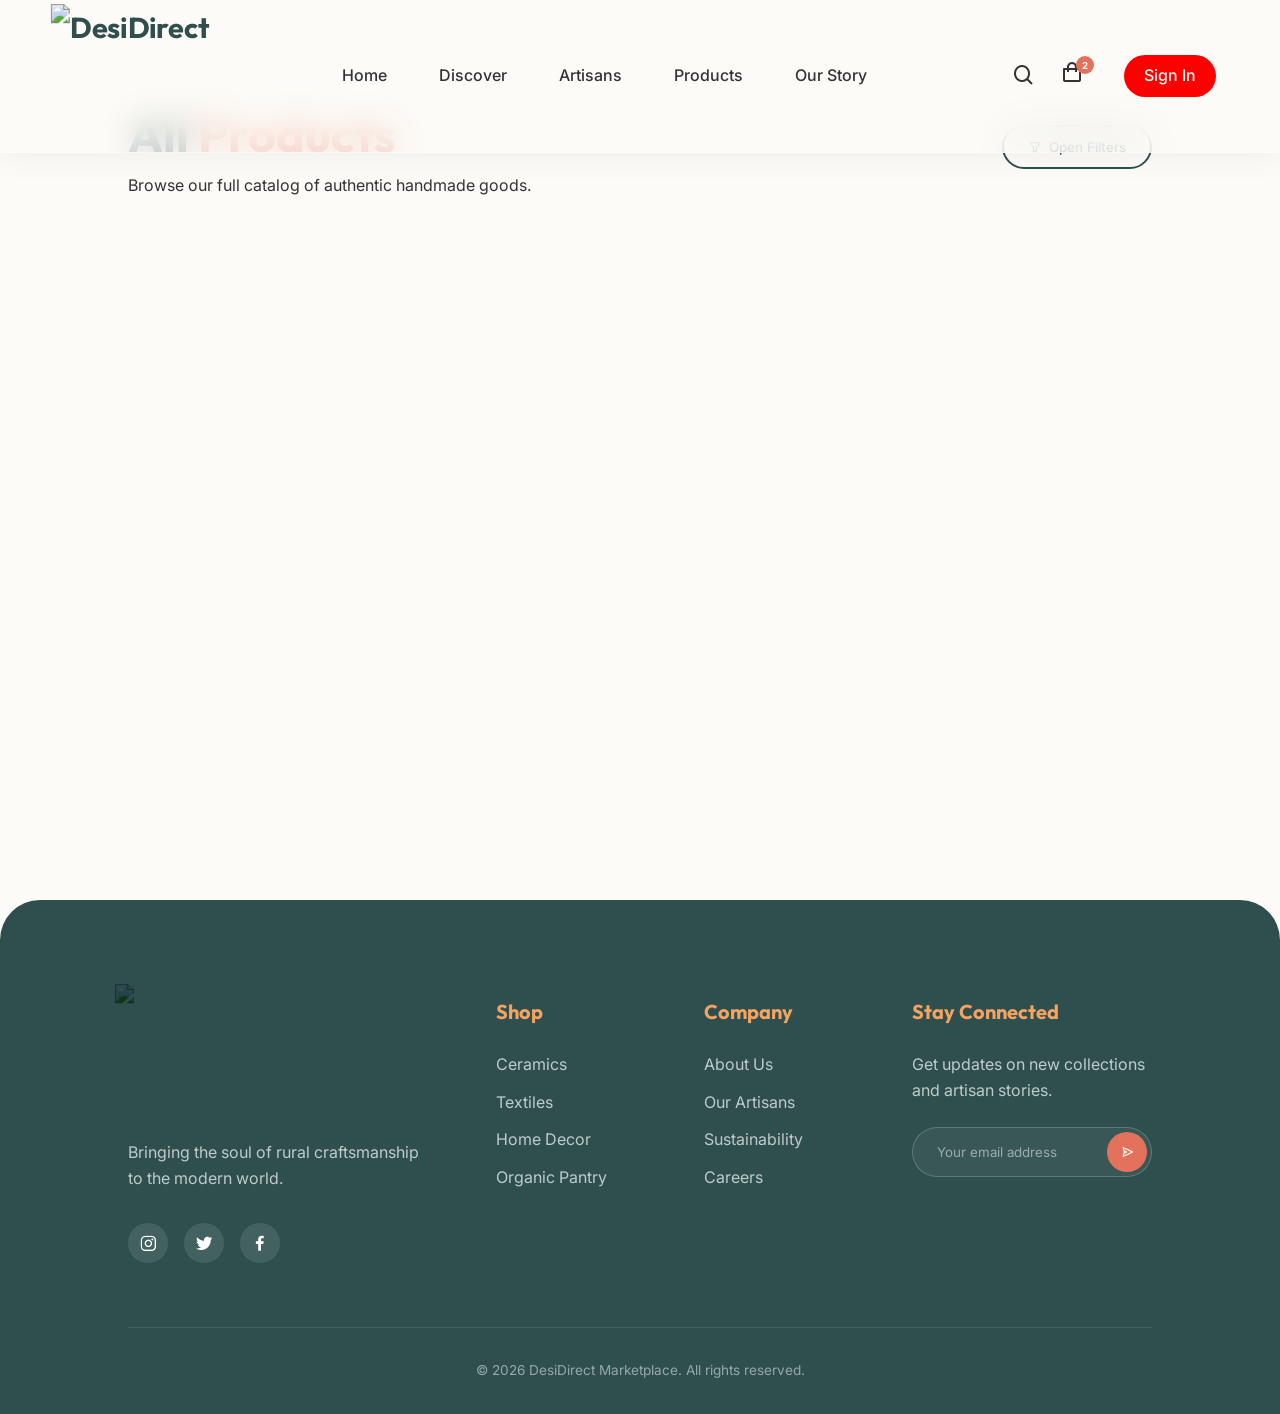
==== products.html @ f05b2cde "Do the changes about mobile preview Do the changes about mobile preview" ====
<!DOCTYPE html>
<html lang="en">
<head>
    <meta charset="UTF-8">
    <meta name="viewport" content="width=device-width, initial-scale=1.0">
    <title>DesiDirect - Products</title>
    <link href="https://fonts.googleapis.com/css2?family=Outfit:wght@300;400;500;600;700&family=Inter:wght@400;500&display=swap" rel="stylesheet">
    <link rel="stylesheet" href="css/style.css">
    <link rel="stylesheet" href="css/animations.css">
    <link href='https://unpkg.com/boxicons@2.1.4/css/boxicons.min.css' rel='stylesheet'>
</head>
<body>
    <!-- Global Navigation -->
    <nav class="glass-nav scrolled">
        <a href="index.html" class="logo" style="text-decoration:none;">
            <img src="assets/images/logo.png" alt="DesiDirect" style="height: 120px; width: auto; mix-blend-mode: multiply; object-fit: contain; transform: scale(1.2);">
        </a>
        <div class="nav-links">
            <a href="index.html">Home</a>
            <a href="marketplace.html">Discover</a>
            <a href="artisans.html">Artisans</a>
            <a href="products.html">Products</a>
            <a href="about.html">Our Story</a>
        </div>
        <div class="nav-actions">
            <i class='bx bx-search'></i>
            <a href="cart.html" style="color:inherit; text-decoration:none; position:relative; margin-right:1rem;">
                <i class='bx bx-shopping-bag'></i>
                <span style="position:absolute; top:-5px; right:-10px; background:var(--secondary-color); color:white; font-size:0.6rem; border-radius:50%; width:18px; height:18px; display:flex; align-items:center; justify-content:center; font-weight: bold;">2</span>
            </a>
            <a href="login.html" class="cta-button primary" style="text-decoration:none; padding: 0.5rem 1.25rem; background-color: red; border-color: red;">Sign In</a>
            <button class="hamburger" id="hamburger" aria-label="Toggle menu" aria-expanded="false">
                <span></span><span></span><span></span>
            </button>
        </div>
    </nav>

    <!-- Mobile Navigation Overlay & Drawer -->
    <div class="mobile-nav-overlay" id="mobileNavOverlay"></div>
    <nav class="mobile-nav-drawer" id="mobileNavDrawer" aria-hidden="true">
        <div class="mobile-drawer-brand">
            <img src="assets/images/logo.png" alt="DesiDirect">
        </div>
        <a href="index.html"><i class='bx bx-home'></i> Home</a>
        <a href="marketplace.html"><i class='bx bx-compass'></i> Discover</a>
        <a href="artisans.html"><i class='bx bx-palette'></i> Artisans</a>
        <a href="products.html"><i class='bx bx-store'></i> Products</a>
        <a href="about.html"><i class='bx bx-book-heart'></i> Our Story</a>
        <a href="cart.html"><i class='bx bx-shopping-bag'></i> Cart</a>
        <a href="login.html" class="mobile-nav-signin"><i class='bx bx-log-in'></i> Sign In</a>
    </nav>

    <div class="page-layout" style="padding: 6rem 10%;">
        <div class="section-header" style="display:flex; justify-content:space-between; align-items:center; margin-bottom:2rem;">
            <div>
                <h2 class="section-title" style="margin-bottom:0; text-align:left;">All <span class="highlight">Products</span></h2>
                <p id="productsSubtitle" style="text-align:left;">Browse our full catalog of authentic handmade goods.</p>
            </div>
            <button class="cta-button outline" onclick="window.location.href='marketplace.html'">
                <i class='bx bx-filter-alt'></i> Open Filters
            </button>
        </div>

        <!-- Dynamic product grid — populated by JS -->
        <div id="productGrid" class="marketplace-grid" style="grid-template-columns: repeat(auto-fill, minmax(250px, 1fr));"></div>
    </div>

    <!-- Global Footer -->
    <footer class="glass-footer">
        <div class="footer-grid">
            <div class="footer-brand">
                <div class="logo">
                    <img src="assets/images/logo.png" alt="DesiDirect" style="height: 120px; width: auto; mix-blend-mode: multiply; object-fit: contain; transform: scale(1.2);">
                </div>
                <p>Bringing the soul of rural craftsmanship to the modern world.</p>
                <div class="social-links">
                    <a href="#"><i class='bx bxl-instagram'></i></a>
                    <a href="#"><i class='bx bxl-twitter'></i></a>
                    <a href="#"><i class='bx bxl-facebook'></i></a>
                </div>
            </div>
            <div class="footer-links">
                <h4>Shop</h4>
                <a href="products.html">Ceramics</a>
                <a href="products.html">Textiles</a>
                <a href="products.html">Home Decor</a>
                <a href="products.html">Organic Pantry</a>
            </div>
            <div class="footer-links">
                <h4>Company</h4>
                <a href="about.html">About Us</a>
                <a href="artisans.html">Our Artisans</a>
                <a href="about.html">Sustainability</a>
                <a href="#">Careers</a>
            </div>
            <div class="footer-subscribe">
                <h4>Stay Connected</h4>
                <p>Get updates on new collections and artisan stories.</p>
                <div class="subscribe-form">
                    <input type="email" placeholder="Your email address">
                    <button><i class='bx bx-send'></i></button>
                </div>
            </div>
        </div>
        <div class="footer-bottom">
            <p>&copy; 2026 DesiDirect Marketplace. All rights reserved.</p>
        </div>
    </footer>

    <script src="js/products.js"></script>
    <script>
        document.addEventListener('DOMContentLoaded', () => {
            const products = loadProducts();
            const grid     = document.getElementById('productGrid');

            // Check for ?artisan= URL param (from artisans page "View Shop")
            const urlParams    = new URLSearchParams(window.location.search);
            const artisanParam = urlParams.get('artisan') || sessionStorage.getItem('artisan_filter') || '';

            let filtered = products;
            if (artisanParam) {
                filtered = products.filter(p =>
                    p.artisanName && p.artisanName.toLowerCase() === artisanParam.toLowerCase()
                );
                // Update subtitle and heading
                document.getElementById('productsSubtitle').textContent =
                    `Showing products by ${artisanParam}`;
                document.querySelector('.section-title').innerHTML =
                    `<span class="highlight">${artisanParam}</span>'s Shop`;

                // Add a clear-filter link
                const clearBtn = document.createElement('a');
                clearBtn.href  = 'products.html';
                clearBtn.style.cssText = 'display:inline-flex;align-items:center;gap:0.4rem;margin-top:0.5rem;font-size:0.85rem;color:var(--secondary-color);text-decoration:none;font-weight:600;';
                clearBtn.innerHTML = `<i class='bx bx-x-circle'></i> Clear filter · View all products`;
                document.querySelector('.section-title').parentElement.appendChild(clearBtn);

                sessionStorage.removeItem('artisan_filter');
            }

            renderProductCards(filtered, grid, 'customer');

            // Update subtitle with count if no artisan filter
            if (!artisanParam && products.length > 0) {
                document.getElementById('productsSubtitle').textContent =
                    `${products.length} authentic handmade product${products.length !== 1 ? 's' : ''} from our artisans.`;
            } else if (artisanParam && filtered.length === 0) {
                document.getElementById('productsSubtitle').textContent =
                    `${artisanParam} hasn't listed any products yet. Check back soon!`;
            }
        });
    </script>
    <script src="js/app.js"></script>
    <script src="js/animations.js"></script>
    <script type="module" src="js/auth-sync.js"></script>
    <script src="js/mobile-nav.js"></script>
</body>
</html>
---- css/style.css ----
:root {
    /* Earthy Color Palette */
    --primary-color: #2F4F4F; /* Forest Green */
    --secondary-color: #E2725B; /* Terracotta */
    --accent-color: #F4A460; /* Sandy Brown */
    --background-dark: #1A1A1A;
    --background-light: #FDFBF7; /* Warm off-white */
    --text-primary: #333333;
    --text-light: #FDFBF7;
    
    /* Glassmorphism Variables */
    --glass-bg: rgba(253, 251, 247, 0.7);
    --glass-border: rgba(255, 255, 255, 0.5);
    --glass-shadow: 0 8px 32px 0 rgba(31, 38, 135, 0.1);
    
    /* Dark Mode Glass */
    --glass-bg-dark: rgba(26, 26, 26, 0.6);
    --glass-border-dark: rgba(255, 255, 255, 0.1);
    
    /* Layout Setup */
    --border-radius-lg: 24px;
    --border-radius-md: 16px;
    --border-radius-sm: 8px;
    --transition-smooth: all 0.4s cubic-bezier(0.165, 0.84, 0.44, 1);
}

* {
    margin: 0;
    padding: 0;
    box-sizing: border-box;
}

body {
    font-family: 'Inter', sans-serif;
    background-color: var(--background-light);
    color: var(--text-primary);
    line-height: 1.6;
    overflow-x: hidden;
    scroll-behavior: smooth;
}

h1, h2, h3, h4, .logo {
    font-family: 'Outfit', sans-serif;
}

.highlight {
    color: var(--secondary-color);
}

/* Particle Canvas */
#particles {
    position: fixed;
    top: 0;
    left: 0;
    width: 100vw;
    height: 100vh;
    z-index: -1;
    pointer-events: none;
    opacity: 0.6;
}

/* Glass Panels */
.glass-panel {
    background: var(--glass-bg);
    backdrop-filter: blur(12px);
    -webkit-backdrop-filter: blur(12px);
    border: 1px solid var(--glass-border);
    border-radius: var(--border-radius-lg);
    box-shadow: var(--glass-shadow);
}

/* Navigation */
nav {
    position: fixed;
    top: 0;
    width: 100%;
    z-index: 100;
    display: flex;
    justify-content: space-between;
    align-items: center;
    padding: 1rem 4rem;
    transition: var(--transition-smooth);
    background: transparent;
}

nav.scrolled {
    background: var(--glass-bg);
    backdrop-filter: blur(16px);
    -webkit-backdrop-filter: blur(16px);
    border-bottom: 1px solid var(--glass-border);
    padding: 1rem 4rem;
    box-shadow: 0 4px 30px rgba(0, 0, 0, 0.05);
}

.logo {
    font-size: 1.5rem;
    font-weight: 700;
    color: var(--primary-color);
    display: flex;
    align-items: center;
    gap: 0.5rem;
}

.nav-links a {
    text-decoration: none;
    color: var(--text-primary);
    font-weight: 500;
    margin: 0 1.5rem;
    transition: var(--transition-smooth);
    position: relative;
}

.nav-links a::after {
    content: '';
    position: absolute;
    bottom: -4px;
    left: 0;
    width: 0;
    height: 2px;
    background-color: var(--secondary-color);
    transition: var(--transition-smooth);
}

.nav-links a:hover::after {
    width: 100%;
}

.nav-actions {
    display: flex;
    align-items: center;
    gap: 1.5rem;
}

.nav-actions i {
    font-size: 1.5rem;
    cursor: pointer;
    transition: var(--transition-smooth);
}

.nav-actions i:hover {
    color: var(--secondary-color);
}

/* Profile Dropdown */
.profile-dropdown {
    position: relative;
    font-family: 'Inter', sans-serif;
}

.profile-toggle {
    display: flex;
    align-items: center;
    gap: 0.5rem;
    cursor: pointer;
    padding: 0.25rem 0.75rem 0.25rem 0.25rem;
    border-radius: 50px;
    transition: var(--transition-smooth);
    background: var(--glass-bg);
    border: 1px solid var(--glass-border);
}

.profile-toggle:hover {
    background: rgba(255, 255, 255, 0.5);
    box-shadow: 0 4px 12px rgba(0,0,0,0.05);
}

.profile-toggle .avatar {
    width: 32px;
    height: 32px;
    border-radius: 50%;
    background: var(--primary-color);
    color: white;
    display: flex;
    align-items: center;
    justify-content: center;
    font-size: 1.1rem;
}

.profile-toggle .user-name {
    font-weight: 600;
    color: var(--text-primary);
    font-size: 0.9rem;
}

.profile-toggle i.bx-chevron-down {
    font-size: 1.1rem;
    color: var(--text-primary);
    transition: transform 0.3s ease;
}

.profile-dropdown:hover .profile-toggle i.bx-chevron-down,
.profile-dropdown.open .profile-toggle i.bx-chevron-down {
    transform: rotate(180deg);
}

.profile-dropdown .dropdown-menu {
    position: absolute;
    top: calc(100% + 15px);
    right: 0;
    width: 280px;
    background: white;
    border-radius: var(--border-radius-md);
    box-shadow: 0 15px 40px rgba(0, 0, 0, 0.12);
    border: 1px solid rgba(0, 0, 0, 0.05);
    opacity: 0;
    visibility: hidden;
    transform: translateY(-10px);
    transition: var(--transition-smooth);
    z-index: 1000;
    padding: 0.5rem 0;
}

.profile-dropdown:hover .dropdown-menu,
.profile-dropdown.open .dropdown-menu {
    opacity: 1;
    visibility: visible;
    transform: translateY(0);
}

.dropdown-menu::before {
    content: '';
    position: absolute;
    top: -6px;
    right: 20px;
    width: 12px;
    height: 12px;
    background: white;
    transform: rotate(45deg);
    border-left: 1px solid rgba(0, 0, 0, 0.05);
    border-top: 1px solid rgba(0, 0, 0, 0.05);
}

.dropdown-header {
    display: flex;
    align-items: center;
    gap: 1rem;
    padding: 1rem 1.5rem;
}

.dropdown-header .header-avatar {
    width: 50px;
    height: 50px;
    border-radius: 50%;
    background: rgba(47, 79, 79, 0.08); /* var(--primary-color) with low opacity */
    color: var(--primary-color);
    display: flex;
    align-items: center;
    justify-content: center;
    font-size: 1.8rem;
}

.dropdown-header .header-info {
    display: flex;
    flex-direction: column;
}

.header-info .header-name {
    font-weight: 700;
    color: var(--primary-color);
    font-size: 1.05rem;
    line-height: 1.2;
}

.header-info .header-email {
    font-size: 0.85rem;
    color: #666;
    margin-top: 0.2rem;
}

.dropdown-divider {
    height: 1px;
    background: rgba(0, 0, 0, 0.06);
    margin: 0.5rem 0;
}

nav .dropdown-menu a {
    display: flex;
    align-items: center;
    gap: 1rem;
    padding: 0.75rem 1.5rem;
    color: #444;
    text-decoration: none;
    font-size: 0.95rem;
    font-weight: 500;
    margin: 0;
    transition: background 0.2s ease, color 0.2s ease;
}

nav .nav-links .dropdown-menu a::after, 
nav .dropdown-menu a::after {
    display: none;
}

nav .dropdown-menu a i {
    font-size: 1.3rem;
    color: #888;
    transition: color 0.2s ease;
}

nav .dropdown-menu a:hover {
    background: rgba(47, 79, 79, 0.04);
    color: var(--primary-color);
}

nav .dropdown-menu a:hover i {
    color: var(--primary-color);
}

nav .dropdown-menu a.logout-btn {
    color: var(--secondary-color);
}

nav .dropdown-menu a.logout-btn i {
    color: var(--secondary-color);
}

nav .dropdown-menu a.logout-btn:hover {
    background: rgba(226, 114, 91, 0.05);
}

/* Buttons */
.cta-button {
    padding: 0.75rem 1.5rem;
    border-radius: 50px;
    font-family: 'Inter', sans-serif;
    font-weight: 500;
    cursor: pointer;
    transition: var(--transition-smooth);
    border: none;
    display: inline-flex;
    align-items: center;
    justify-content: center;
    gap: 0.5rem;
}

.cta-button.primary {
    background-color: var(--primary-color);
    color: var(--text-light);
}

.cta-button.primary:hover {
    background-color: #233b3b;
    transform: translateY(-2px);
    box-shadow: 0 8px 20px rgba(47, 79, 79, 0.3);
}

.cta-button.secondary {
    background-color: var(--secondary-color);
    color: var(--text-light);
}

.cta-button.secondary:hover {
    transform: translateY(-2px);
    box-shadow: 0 8px 20px rgba(226, 114, 91, 0.3);
}

.cta-button.outline {
    background-color: transparent;
    border: 2px solid var(--primary-color);
    color: var(--primary-color);
}

.cta-button.outline:hover {
    background-color: var(--primary-color);
    color: var(--text-light);
}

.glow {
    position: relative;
}

.glow::before {
    content: '';
    position: absolute;
    top: -2px;
    left: -2px;
    right: -2px;
    bottom: -2px;
    background: linear-gradient(45deg, var(--primary-color), var(--secondary-color), var(--accent-color));
    z-index: -1;
    border-radius: inherit;
    filter: blur(8px);
    opacity: 0;
    transition: opacity 0.3s ease-in-out;
}

.glow:hover::before {
    opacity: 0.8;
}

/* Hero Section */
.hero {
    position: relative;
    height: 100vh;
    display: flex;
    align-items: center;
    justify-content: center;
    overflow: hidden;
    padding: 0 10%;
}

.parallax-bg {
    position: absolute;
    top: -10%;
    left: -5%;
    width: 110%;
    height: 120%;
    background-image: url('../assets/images/parallax_bg.png');
    background-size: cover;
    background-position: center;
    z-index: -1;
    filter: brightness(0.85) contrast(1.1);
}

/* A soft gradient overlay for cinematic lighting */
.hero::after {
    content: '';
    position: absolute;
    top: 0;
    left: 0;
    width: 100%;
    height: 100%;
    background: linear-gradient(to right, rgba(253,251,247,0.9) 0%, rgba(253,251,247,0.4) 50%, rgba(253,251,247,0) 100%);
    z-index: 0;
}

.hero-content {
    position: relative;
    z-index: 10;
    max-width: 600px;
    margin-right: auto;
}

.badge {
    display: inline-block;
    padding: 0.25rem 0.75rem;
    background-color: rgba(226, 114, 91, 0.1);
    color: var(--secondary-color);
    border-radius: 50px;
    font-size: 0.85rem;
    font-weight: 600;
    margin-bottom: 1.5rem;
    border: 1px solid rgba(226, 114, 91, 0.2);
}

.hero-title {
    font-size: 4.5rem;
    line-height: 1.1;
    margin-bottom: 1.5rem;
    color: var(--primary-color);
}

.hero-subtitle {
    font-size: 1.25rem;
    color: #555;
    margin-bottom: 2.5rem;
    max-width: 500px;
}

.hero-buttons {
    display: flex;
    gap: 1rem;
}

/* Floating Elements */
.floating-card {
    position: absolute;
    padding: 1rem;
    display: flex;
    align-items: center;
    gap: 1rem;
    animation: floating 6s ease-in-out infinite;
    z-index: 5;
}

.stat-card {
    top: 25%;
    right: 15%;
    animation-delay: 0s;
}

.stat-icon {
    width: 48px;
    height: 48px;
    background-color: var(--primary-color);
    color: white;
    border-radius: 50%;
    display: flex;
    align-items: center;
    justify-content: center;
    font-size: 1.5rem;
}

.stat-info h4 {
    font-size: 1.5rem;
    color: var(--primary-color);
}

.stat-info p {
    font-size: 0.85rem;
    color: #666;
}

.artisan-hero-card {
    bottom: 20%;
    right: 10%;
    animation-delay: 2s;
    transition: var(--transition-smooth);
}

.artisan-hero-card img {
    width: 64px;
    height: 64px;
    border-radius: 50%;
    object-fit: cover;
    border: 2px solid white;
}

@keyframes floating {
    0% { transform: translateY(0px); }
    50% { transform: translateY(-15px); }
    100% { transform: translateY(0px); }
}

.scroll-indicator {
    position: absolute;
    bottom: 30px;
    left: 50%;
    transform: translateX(-50%);
    display: flex;
    flex-direction: column;
    align-items: center;
    gap: 0.5rem;
    z-index: 10;
    color: var(--primary-color);
    font-size: 0.85rem;
    font-weight: 500;
}

.mouse {
    width: 24px;
    height: 36px;
    border: 2px solid var(--primary-color);
    border-radius: 12px;
    position: relative;
}

.wheel {
    width: 4px;
    height: 6px;
    background-color: var(--secondary-color);
    border-radius: 2px;
    position: absolute;
    top: 6px;
    left: 50%;
    transform: translateX(-50%);
    animation: scroll 1.5s infinite;
}

@keyframes scroll {
    0% { top: 6px; opacity: 1; }
    100% { top: 18px; opacity: 0; }
}

/* Products Section */
.products-section {
    padding: 6rem 10%;
    position: relative;
    background-color: var(--background-light);
}

.section-header {
    text-align: center;
    margin-bottom: 4rem;
}

.section-title {
    font-size: 3rem;
    color: var(--primary-color);
    margin-bottom: 1rem;
}

.product-grid {
    display: grid;
    grid-template-columns: repeat(auto-fit, minmax(280px, 1fr));
    gap: 2rem;
    margin-bottom: 3rem;
}

.product-card {
    overflow: hidden;
    transition: var(--transition-smooth);
    position: relative;
}

.product-card:hover {
    transform: translateY(-10px);
    box-shadow: 0 15px 40px rgba(0,0,0,0.1);
}

.product-image-container {
    position: relative;
    height: 300px;
    overflow: hidden;
    border-radius: var(--border-radius-lg) var(--border-radius-lg) 0 0;
}

.product-img {
    width: 100%;
    height: 100%;
    object-fit: cover;
    transition: transform 0.6s cubic-bezier(0.165, 0.84, 0.44, 1);
}

.product-card:hover .product-img {
    transform: scale(1.05);
}

.product-tag {
    position: absolute;
    top: 1rem;
    left: 1rem;
    background: var(--glass-bg);
    backdrop-filter: blur(4px);
    padding: 0.25rem 0.75rem;
    border-radius: 20px;
    font-size: 0.75rem;
    font-weight: 600;
    color: var(--primary-color);
}

.product-tag.new {
    background: var(--secondary-color);
    color: white;
}

.wishlist-btn {
    position: absolute;
    top: 1rem;
    right: 1rem;
    width: 36px;
    height: 36px;
    border-radius: 50%;
    background: white;
    border: none;
    display: flex;
    align-items: center;
    justify-content: center;
    font-size: 1.25rem;
    color: #ccc;
    cursor: pointer;
    transition: var(--transition-smooth);
    box-shadow: 0 4px 10px rgba(0,0,0,0.1);
}

.wishlist-btn:hover {
    color: var(--secondary-color);
    transform: scale(1.1);
}

.product-details {
    padding: 1.5rem;
}

.product-meta {
    display: flex;
    justify-content: space-between;
    align-items: center;
    margin-bottom: 0.5rem;
    font-size: 0.85rem;
}

.category {
    color: var(--secondary-color);
    font-weight: 600;
    text-transform: uppercase;
    letter-spacing: 1px;
}

.rating {
    display: flex;
    align-items: center;
    gap: 0.25rem;
    color: #FFB300;
    font-weight: 500;
}

.product-name {
    font-size: 1.25rem;
    margin-bottom: 0.5rem;
    color: var(--primary-color);
}

.artisan-credit {
    font-size: 0.85rem;
    color: #666;
    margin-bottom: 1.5rem;
}

.product-footer {
    display: flex;
    justify-content: space-between;
    align-items: center;
}

.price {
    font-size: 1.5rem;
    font-weight: 700;
    color: var(--primary-color);
}

.add-to-cart-btn {
    width: 40px;
    height: 40px;
    border-radius: 12px;
    background: var(--primary-color);
    color: white;
    border: none;
    font-size: 1.5rem;
    display: flex;
    align-items: center;
    justify-content: center;
    cursor: pointer;
    transition: var(--transition-smooth);
}

.add-to-cart-btn:hover {
    background: var(--secondary-color);
    transform: scale(1.05) rotate(90deg);
}

.view-all-container {
    text-align: center;
    margin-top: 3rem;
}

/* Storytelling Section */
.story-section {
    padding: 4rem 10% 8rem;
    position: relative;
}

.story-container {
    display: grid;
    grid-template-columns: 1fr 1fr;
    gap: 4rem;
    padding: 4rem;
    align-items: center;
}

.story-content {
    max-width: 500px;
}

.story-metrics {
    display: flex;
    gap: 3rem;
    margin: 3rem 0;
}

.metric h3 {
    font-size: 3rem;
    color: var(--secondary-color);
    display: inline-block;
}

.metric span {
    font-size: 2rem;
    color: var(--secondary-color);
    font-weight: 700;
}

.metric p {
    font-size: 0.9rem;
    color: #666;
    font-weight: 500;
    text-transform: uppercase;
    letter-spacing: 1px;
}

.story-visual {
    position: relative;
}

.visual-stack {
    position: relative;
    width: 100%;
    height: 500px;
    border-radius: var(--border-radius-lg);
}

.visual-stack .main-visual {
    width: 100%;
    height: 100%;
    object-fit: cover;
    border-radius: var(--border-radius-lg);
    box-shadow: 0 20px 40px rgba(0,0,0,0.1);
}

.overlay-card {
    position: absolute;
    bottom: -30px;
    left: -30px;
    padding: 2rem;
    max-width: 300px;
    background: var(--glass-bg);
}

.overlay-card i {
    font-size: 2rem;
    color: var(--secondary-color);
    margin-bottom: 0.5rem;
}

.overlay-card p {
    font-style: italic;
    font-weight: 500;
    color: var(--primary-color);
}

/* Footer */
footer {
    background-color: var(--primary-color);
    color: white;
    padding: 6rem 10% 2rem;
    position: relative;
    border-top-left-radius: 40px;
    border-top-right-radius: 40px;
}

.footer-grid {
    display: grid;
    grid-template-columns: 2fr 1fr 1fr 1.5fr;
    gap: 3rem;
    margin-bottom: 4rem;
}

.footer-brand .logo {
    color: white;
    margin-bottom: 1.5rem;
}

.footer-brand p {
    color: rgba(255,255,255,0.7);
    margin-bottom: 2rem;
    max-width: 300px;
}

.social-links {
    display: flex;
    gap: 1rem;
}

.social-links a {
    width: 40px;
    height: 40px;
    border-radius: 50%;
    background: rgba(255,255,255,0.1);
    display: flex;
    align-items: center;
    justify-content: center;
    color: white;
    font-size: 1.25rem;
    text-decoration: none;
    transition: var(--transition-smooth);
}

.social-links a:hover {
    background: var(--secondary-color);
    transform: translateY(-3px);
}

.footer-links h4, .footer-subscribe h4 {
    font-family: 'Outfit', sans-serif;
    font-size: 1.25rem;
    margin-bottom: 1.5rem;
    color: var(--accent-color);
}

.footer-links a {
    display: block;
    color: rgba(255,255,255,0.7);
    text-decoration: none;
    margin-bottom: 0.75rem;
    transition: var(--transition-smooth);
}

.footer-links a:hover {
    color: white;
    transform: translateX(5px);
}

.footer-subscribe p {
    color: rgba(255,255,255,0.7);
    margin-bottom: 1.5rem;
}

.subscribe-form {
    display: flex;
    position: relative;
}

.subscribe-form input {
    width: 100%;
    padding: 1rem 1.5rem;
    border-radius: 50px;
    border: 1px solid rgba(255,255,255,0.2);
    background: rgba(255,255,255,0.05);
    color: white;
    outline: none;
    font-family: 'Inter', sans-serif;
}

.subscribe-form input::placeholder {
    color: rgba(255,255,255,0.5);
}

.subscribe-form button {
    position: absolute;
    right: 5px;
    top: 5px;
    height: calc(100% - 10px);
    width: 40px;
    border-radius: 50%;
    background: var(--secondary-color);
    border: none;
    color: white;
    display: flex;
    align-items: center;
    justify-content: center;
    cursor: pointer;
    transition: var(--transition-smooth);
}

.subscribe-form button:hover {
    background: var(--accent-color);
}

.footer-bottom {
    text-align: center;
    padding-top: 2rem;
    border-top: 1px solid rgba(255,255,255,0.1);
    color: rgba(255,255,255,0.5);
    font-size: 0.85rem;
}

/* =========================================
   HAMBURGER / MOBILE NAVIGATION DRAWER
   ========================================= */

/* Hamburger button (hidden on desktop) */
.hamburger {
    display: none;
    flex-direction: column;
    justify-content: space-around;
    width: 28px;
    height: 22px;
    background: none;
    border: none;
    cursor: pointer;
    padding: 0;
    z-index: 300;
}

.hamburger span {
    display: block;
    width: 100%;
    height: 2px;
    background: var(--primary-color);
    border-radius: 4px;
    transition: all 0.35s cubic-bezier(0.165, 0.84, 0.44, 1);
    transform-origin: center;
}

.hamburger.open span:nth-child(1) {
    transform: translateY(10px) rotate(45deg);
}
.hamburger.open span:nth-child(2) {
    opacity: 0;
    transform: scaleX(0);
}
.hamburger.open span:nth-child(3) {
    transform: translateY(-10px) rotate(-45deg);
}

/* Mobile slide-in navigation drawer */
.mobile-nav-overlay {
    display: none;
    position: fixed;
    inset: 0;
    background: rgba(0,0,0,0.45);
    z-index: 200;
    opacity: 0;
    transition: opacity 0.3s ease;
    backdrop-filter: blur(4px);
}

.mobile-nav-overlay.open {
    opacity: 1;
}

.mobile-nav-drawer {
    position: fixed;
    top: 0;
    right: -100%;
    width: min(80vw, 320px);
    height: 100dvh;
    background: var(--background-light);
    z-index: 250;
    display: flex;
    flex-direction: column;
    padding: 5rem 2rem 2rem;
    transition: right 0.4s cubic-bezier(0.165, 0.84, 0.44, 1);
    box-shadow: -10px 0 40px rgba(0,0,0,0.15);
    overflow-y: auto;
}

.mobile-nav-drawer.open {
    right: 0;
}

.mobile-nav-drawer a {
    display: flex;
    align-items: center;
    gap: 0.75rem;
    padding: 1rem 0.5rem;
    text-decoration: none;
    color: var(--text-primary);
    font-family: 'Outfit', sans-serif;
    font-size: 1.15rem;
    font-weight: 600;
    border-bottom: 1px solid rgba(47,79,79,0.08);
    transition: color 0.2s ease, padding-left 0.2s ease;
}

.mobile-nav-drawer a:hover {
    color: var(--secondary-color);
    padding-left: 1rem;
}

.mobile-nav-drawer .mobile-nav-signin {
    margin-top: 2rem;
    background: var(--primary-color);
    color: white !important;
    border-radius: 50px;
    justify-content: center;
    border-bottom: none;
    padding: 1rem !important;
}

.mobile-nav-drawer .mobile-nav-signin:hover {
    background: var(--secondary-color);
    padding-left: 1rem !important;
}

.mobile-drawer-brand {
    display: flex;
    align-items: center;
    gap: 0.5rem;
    padding-bottom: 1.5rem;
    margin-bottom: 1rem;
    border-bottom: 2px solid rgba(47,79,79,0.12);
}

.mobile-drawer-brand img {
    height: 50px;
    width: auto;
    object-fit: contain;
}

/* =========================================
   RESPONSIVE DESIGN — BREAKPOINTS
   ========================================= */

@media (max-width: 1024px) {
    .story-container {
        grid-template-columns: 1fr;
    }
    .footer-grid {
        grid-template-columns: 1fr 1fr;
    }
    .hero {
        padding: 0 6%;
    }
    .products-section {
        padding: 5rem 6%;
    }
    .story-section {
        padding: 3rem 6% 6rem;
    }
}

@media (max-width: 768px) {
    /* ------ Navigation ------ */
    nav {
        padding: 0.75rem 1.25rem;
    }
    nav.scrolled {
        padding: 0.75rem 1.25rem;
    }
    .nav-links {
        display: none;
    }
    .hamburger {
        display: flex;
    }
    .mobile-nav-overlay {
        display: block;
        pointer-events: none;
    }
    .mobile-nav-overlay.open {
        pointer-events: all;
    }
    /* Hide sign-in button on mobile (it's in the drawer) */
    .nav-actions > a.cta-button {
        display: none;
    }

    /* ------ Hero ------ */
    .hero {
        padding: 0 5%;
        align-items: flex-end;
        padding-bottom: 8rem;
    }
    .hero::after {
        background: linear-gradient(to top, rgba(253,251,247,0.97) 0%, rgba(253,251,247,0.6) 50%, rgba(253,251,247,0.15) 100%);
    }
    .hero-content {
        max-width: 100%;
        margin-right: 0;
        text-align: center;
    }
    .hero-title {
        font-size: 2.4rem;
        line-height: 1.2;
    }
    .hero-subtitle {
        font-size: 1rem;
        max-width: 100%;
    }
    .hero-buttons {
        justify-content: center;
        flex-wrap: wrap;
    }
    .stat-card,
    .artisan-hero-card {
        display: none;
    }
    .scroll-indicator {
        display: none;
    }

    /* ------ Products ------ */
    .products-section {
        padding: 3.5rem 5%;
    }
    .section-title {
        font-size: 2.2rem;
    }
    .product-grid {
        grid-template-columns: repeat(auto-fill, minmax(220px, 1fr));
        gap: 1.25rem;
    }
    .product-image-container {
        height: 220px;
    }

    /* ------ Story ------ */
    .story-section {
        padding: 2rem 5% 4rem;
    }
    .story-container {
        grid-template-columns: 1fr;
        padding: 2rem;
        gap: 2rem;
    }
    .story-content {
        max-width: 100%;
    }
    .visual-stack {
        height: 280px;
    }
    .overlay-card {
        left: 0;
        bottom: -15px;
        padding: 1rem;
        max-width: 80%;
    }
    .story-metrics {
        gap: 1.5rem;
        margin: 2rem 0;
    }

    /* ------ Footer ------ */
    footer {
        padding: 4rem 6% 2rem;
        border-top-left-radius: 24px;
        border-top-right-radius: 24px;
    }
    .footer-grid {
        grid-template-columns: 1fr;
        gap: 2rem;
        margin-bottom: 2rem;
    }

    /* ------ Checkout / Cart ------ */
    .checkout-grid {
        grid-template-columns: 1fr;
    }
    .summary-card {
        position: static;
    }
    .flow-container {
        padding: 1rem 4%;
    }
    .cart-item {
        gap: 1rem;
        flex-wrap: wrap;
    }
    .cart-item img {
        width: 80px;
        height: 80px;
    }

    /* ------ Marketplace ------ */
    .marketplace-layout {
        grid-template-columns: 1fr;
    }
    .sidebar-filters {
        position: static;
        margin-bottom: 1.5rem;
    }

    /* ------ Product Detail ------ */
    .product-detail-layout {
        grid-template-columns: 1fr;
        padding: 1.5rem 5%;
        gap: 2rem;
    }

    /* ------ Dashboard ------ */
    .dashboard-layout {
        grid-template-columns: 1fr;
    }
    .dashboard-sidebar {
        display: none;
    }
    .dashboard-main {
        padding: 1.5rem;
    }

    /* ------ Auth pages ------ */
    .auth-container {
        padding: 2rem 1.5rem;
    }
}

@media (max-width: 480px) {
    /* ------ Nav ------ */
    nav {
        padding: 0.6rem 1rem;
    }
    .logo img {
        height: 80px !important;
    }

    /* ------ Hero ------ */
    .hero-title {
        font-size: 1.9rem;
    }
    .hero-buttons {
        flex-direction: column;
        align-items: center;
    }
    .hero-buttons .cta-button {
        width: 100%;
        text-align: center;
        justify-content: center;
    }

    /* ------ Products ------ */
    .section-title {
        font-size: 1.85rem;
    }
    .product-grid {
        grid-template-columns: repeat(2, 1fr);
        gap: 1rem;
    }
    .product-image-container {
        height: 170px;
    }
    .product-name {
        font-size: 1rem;
    }
    .price {
        font-size: 1.15rem;
    }

    /* ------ Story ------ */
    .story-container {
        padding: 1.5rem;
    }
    .metric h3 {
        font-size: 2rem;
    }

    /* ------ Footer ------ */
    footer {
        padding: 3rem 5% 1.5rem;
    }

    /* ------ Buttons ------ */
    .cta-button {
        padding: 0.7rem 1.25rem;
        font-size: 0.9rem;
    }

    /* ------ Tables ------ */
    table {
        font-size: 0.82rem;
    }
    th, td {
        padding: 0.6rem 0.5rem;
    }

    /* ------ Auth ------ */
    .auth-container {
        padding: 1.75rem 1.25rem;
    }
    .auth-header h2 {
        font-size: 1.6rem;
    }
}

/* =========================================
   NEW PLATFORM UI EXPANSION SYTLES
   ========================================= */

/* Auth Pages Setup */
.auth-page {
    display: flex;
    align-items: center;
    justify-content: center;
    min-height: 100vh;
    padding: 2rem;
    background-image: url('../assets/images/parallax_bg.png');
    background-size: cover;
    background-position: center;
    position: relative;
    overflow: hidden;
}

.auth-page::after {
    content: '';
    position: absolute;
    top: 0; left: 0; right: 0; bottom: 0;
    background: rgba(47, 79, 79, 0.7); /* Forest Green overlay */
    z-index: 0;
}

.auth-video-bg {
    position: absolute;
    top: 50%;
    left: 50%;
    min-width: 100%;
    min-height: 100%;
    width: auto;
    height: auto;
    transform: translateX(-50%) translateY(-50%);
    z-index: -1;
    object-fit: cover;
}

.auth-container {
    position: relative;
    z-index: 10;
    width: 100%;
    max-width: 450px;
    padding: 3rem;
    border-radius: var(--border-radius-lg);
    background: var(--glass-bg);
    backdrop-filter: blur(20px);
    -webkit-backdrop-filter: blur(20px);
    box-shadow: 0 20px 50px rgba(0,0,0,0.2);
    border: 1px solid var(--glass-border);
}

.auth-header {
    text-align: center;
    margin-bottom: 2rem;
}

.auth-header h2 {
    color: var(--primary-color);
    font-size: 2rem;
    margin-bottom: 0.5rem;
}

.auth-header p {
    color: #555;
    font-size: 0.9rem;
}

.form-group {
    margin-bottom: 1.5rem;
}

.form-group label {
    display: block;
    margin-bottom: 0.5rem;
    font-weight: 500;
    color: var(--primary-color);
    font-size: 0.9rem;
}

.form-group input, .form-group select, .form-group textarea {
    width: 100%;
    padding: 0.8rem 1rem;
    border-radius: var(--border-radius-sm);
    border: 1px solid rgba(47, 79, 79, 0.2);
    background: rgba(255, 255, 255, 0.5);
    font-family: 'Inter', sans-serif;
    color: var(--text-primary);
    outline: none;
    transition: var(--transition-smooth);
}

.form-group input:focus, .form-group select:focus, .form-group textarea:focus {
    border-color: var(--secondary-color);
    background: rgba(255, 255, 255, 0.8);
    box-shadow: 0 0 0 4px rgba(226, 114, 91, 0.1);
}

.auth-buttons {
    display: flex;
    flex-direction: column;
    gap: 1rem;
    margin-top: 2rem;
}

.auth-buttons .cta-button {
    width: 100%;
}

.auth-divider {
    display: flex;
    align-items: center;
    text-align: center;
    color: #777;
    margin: 1.5rem 0;
    font-size: 0.85rem;
}

.auth-divider::before, .auth-divider::after {
    content: '';
    flex: 1;
    border-bottom: 1px solid rgba(47, 79, 79, 0.2);
}

.auth-divider:not(:empty)::before { margin-right: .5em; }
.auth-divider:not(:empty)::after { margin-left: .5em; }

.auth-footer {
    text-align: center;
    margin-top: 1.5rem;
    font-size: 0.9rem;
}

.auth-footer a {
    color: var(--secondary-color);
    text-decoration: none;
    font-weight: 600;
}

.auth-footer a:hover {
    text-decoration: underline;
}

/* Page Layouts (Marketplace layout etc.) */
.page-layout {
    padding-top: 100px; /* Account for navbar */
    min-height: 100vh;
    display: flex;
    flex-direction: column;
}

.marketplace-layout {
    display: grid;
    grid-template-columns: 280px 1fr;
    gap: 2rem;
    padding: 2rem 5%;
}

.sidebar-filters {
    position: sticky;
    top: 120px;
    height: fit-content;
    padding: 1.5rem;
}

.filter-section {
    margin-bottom: 2rem;
}

.filter-section h4 {
    margin-bottom: 1rem;
    color: var(--primary-color);
    font-size: 1.1rem;
    border-bottom: 2px solid rgba(47, 79, 79, 0.1);
    padding-bottom: 0.5rem;
}

.filter-options label {
    display: flex;
    align-items: center;
    gap: 0.5rem;
    margin-bottom: 0.75rem;
    cursor: pointer;
    font-size: 0.9rem;
    color: #444;
}

.marketplace-grid {
    display: grid;
    grid-template-columns: repeat(auto-fill, minmax(280px, 1fr));
    gap: 2rem;
}

/* Detailed Product Layout */
.product-detail-layout {
    padding: 2rem 10%;
    display: grid;
    grid-template-columns: 1fr 1fr;
    gap: 4rem;
    align-items: start;
}

.product-gallery img {
    width: 100%;
    border-radius: var(--border-radius-lg);
    box-shadow: 0 10px 30px rgba(0,0,0,0.1);
}

.product-info-block .product-title {
    font-size: 2.5rem;
    color: var(--primary-color);
    margin-bottom: 0.5rem;
}

.product-info-block .product-price {
    font-size: 2rem;
    color: var(--secondary-color);
    font-weight: 700;
    margin: 1rem 0;
}

.artisan-highlight {
    display: flex;
    align-items: center;
    gap: 1rem;
    padding: 1rem;
    background: rgba(226, 114, 91, 0.05);
    border-left: 4px solid var(--secondary-color);
    border-radius: var(--border-radius-sm);
    margin: 2rem 0;
}

.artisan-highlight img {
    width: 50px;
    height: 50px;
    border-radius: 50%;
    object-fit: cover;
}

.action-row {
    display: flex;
    gap: 1rem;
    margin-top: 2rem;
}

.quantity-picker {
    display: flex;
    align-items: center;
    border: 1px solid var(--glass-border);
    border-radius: 50px;
    padding: 0.25rem;
    background: var(--glass-bg);
}

.quantity-picker button {
    width: 35px;
    height: 35px;
    border-radius: 50%;
    border: none;
    background: transparent;
    cursor: pointer;
    font-size: 1.2rem;
    transition: var(--transition-smooth);
}

.quantity-picker button:hover {
    background: rgba(47, 79, 79, 0.1);
}

.quantity-picker input {
    width: 40px;
    text-align: center;
    border: none;
    background: transparent;
    font-weight: 600;
    font-size: 1.1rem;
}

/* Flow Containers used for Cart and Checkout */
.flow-container {
    max-width: 1000px;
    margin: 0 auto;
    width: 100%;
    padding: 2rem 5%;
}

.checkout-grid {
    display: grid;
    grid-template-columns: 1.5fr 1fr;
    gap: 3rem;
}

.cart-item {
    display: flex;
    gap: 1.5rem;
    padding: 1.5rem;
    border-bottom: 1px solid rgba(0,0,0,0.1);
    align-items: center;
}

.cart-item img {
    width: 100px;
    height: 100px;
    object-fit: cover;
    border-radius: var(--border-radius-sm);
}

.cart-item-details {
    flex: 1;
}

.cart-item-details h4 {
    color: var(--primary-color);
    font-size: 1.1rem;
}

.cart-item-price {
    font-weight: 700;
    color: var(--secondary-color);
}

.summary-card {
    background: white;
    padding: 2rem;
    border-radius: var(--border-radius-md);
    box-shadow: 0 10px 30px rgba(0,0,0,0.05);
    height: fit-content;
    position: sticky;
    top: 120px;
}

.summary-row {
    display: flex;
    justify-content: space-between;
    margin-bottom: 1rem;
    color: #555;
    font-size: 0.95rem;
}

.summary-total {
    display: flex;
    justify-content: space-between;
    margin-top: 1.5rem;
    padding-top: 1.5rem;
    border-top: 2px solid rgba(0,0,0,0.1);
    font-size: 1.25rem;
    font-weight: 700;
    color: var(--primary-color);
}

/* Dashboard UI */
.dashboard-layout {
    display: grid;
    grid-template-columns: 250px 1fr;
    min-height: 100vh;
    background: #f4f6f5;
}

.dashboard-sidebar {
    background: var(--primary-color);
    color: white;
    padding: 2rem;
}

.dashboard-sidebar .logo {
    color: white;
    margin-bottom: 3rem;
    justify-content: center;
}

.dashboard-nav {
    display: flex;
    flex-direction: column;
    gap: 0.5rem;
}

.dashboard-nav a {
    display: flex;
    align-items: center;
    gap: 1rem;
    padding: 1rem;
    color: rgba(255,255,255,0.7);
    text-decoration: none;
    border-radius: var(--border-radius-sm);
    transition: var(--transition-smooth);
}

.dashboard-nav a:hover, .dashboard-nav a.active {
    background: rgba(255,255,255,0.1);
    color: white;
}

.dashboard-main {
    padding: 3rem;
    overflow-y: auto;
}

.dashboard-header {
    display: flex;
    justify-content: space-between;
    align-items: center;
    margin-bottom: 2rem;
}

.stats-grid {
    display: grid;
    grid-template-columns: repeat(auto-fit, minmax(200px, 1fr));
    gap: 1.5rem;
    margin-bottom: 3rem;
}

.stat-box {
    padding: 1.5rem;
    border-radius: var(--border-radius-md);
    background: white;
    box-shadow: 0 4px 15px rgba(0,0,0,0.05);
}

.stat-box i {
    font-size: 2rem;
    color: var(--secondary-color);
    margin-bottom: 1rem;
}

.stat-box p {
    color: #666;
    font-size: 0.9rem;
}

.stat-box h3 {
    font-size: 1.8rem;
    color: var(--primary-color);
}

/* Utilities */
.table-wrapper {
    background: white;
    border-radius: var(--border-radius-md);
    padding: 1.5rem;
    box-shadow: 0 4px 15px rgba(0,0,0,0.05);
}

table {
    width: 100%;
    border-collapse: collapse;
}

th, td {
    padding: 1rem;
    text-align: left;
    border-bottom: 1px solid #eee;
}

th {
    color: var(--primary-color);
    font-weight: 600;
}

/* Responsiveness for extended UI */
@media (max-width: 1024px) {
    .marketplace-layout {
        grid-template-columns: 1fr;
    }
    .sidebar-filters {
        position: static;
        margin-bottom: 2rem;
    }
    .product-detail-layout {
        grid-template-columns: 1fr;
    }
    .dashboard-layout {
        grid-template-columns: 1fr;
    }
    .checkout-grid {
        grid-template-columns: 1fr;
    }
    .dashboard-sidebar {
        display: none; /* In real app, make it a hamburger menu */
    }
}
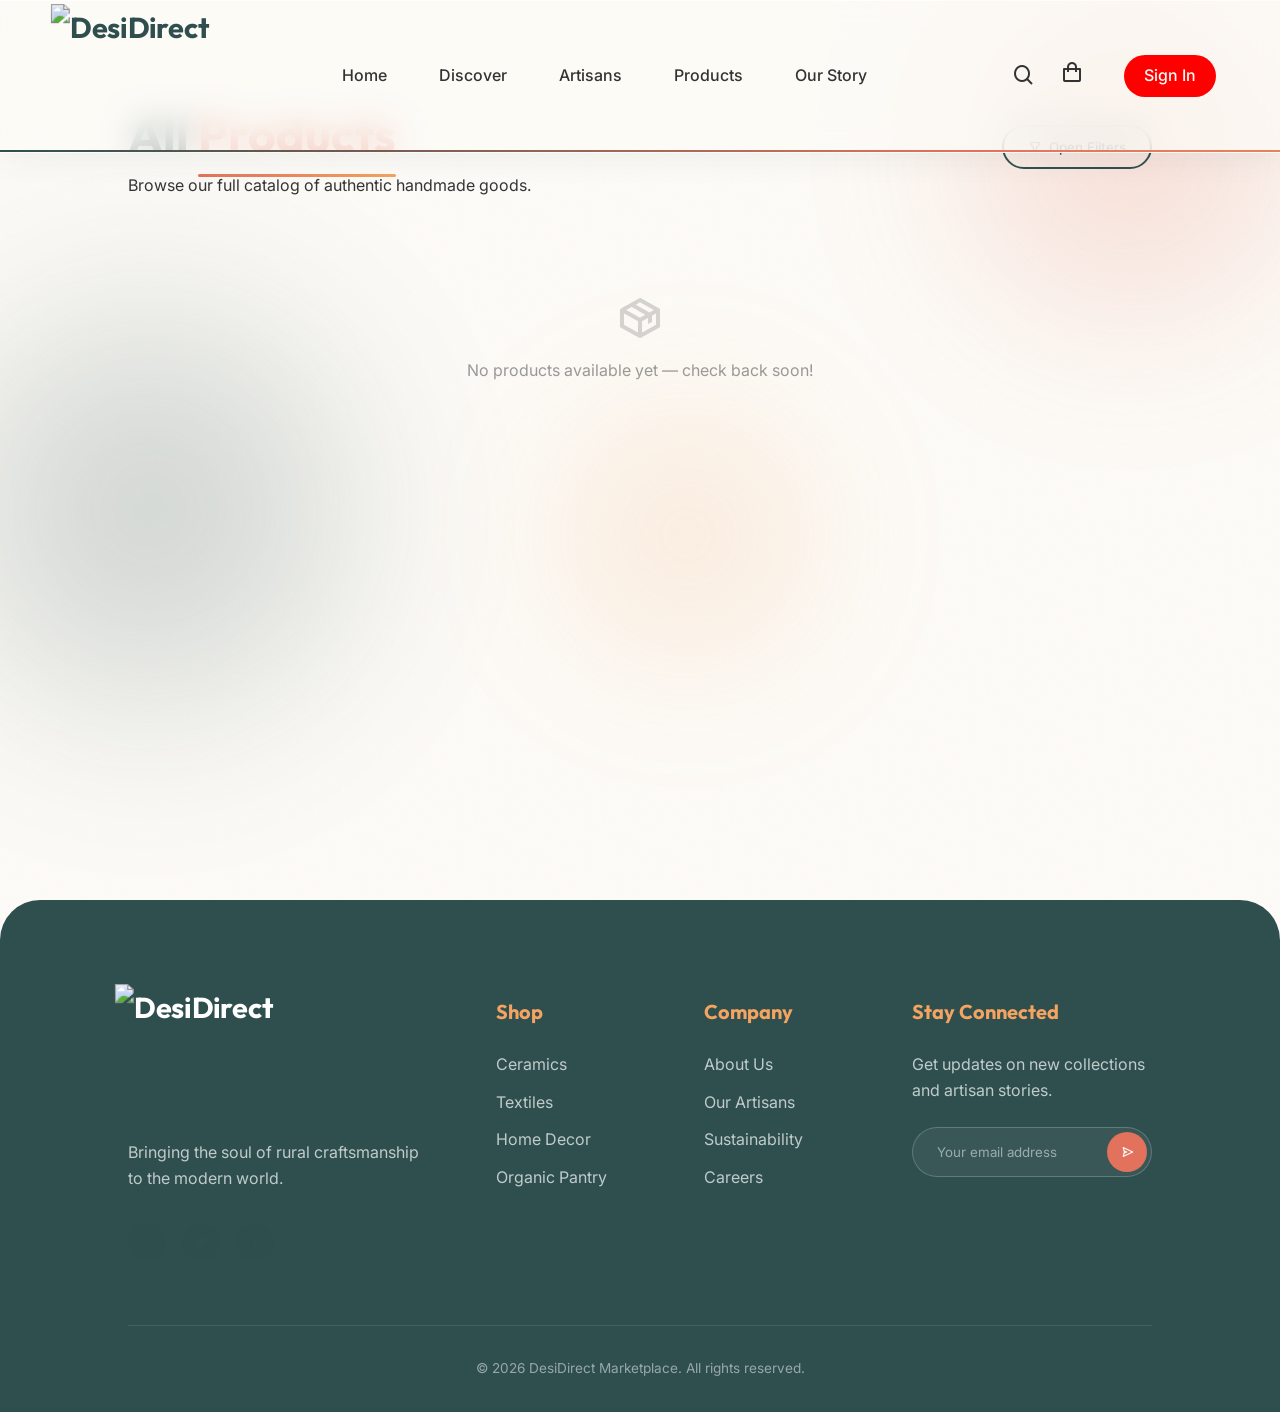
==== commit 535569f1: "Changes in admin" ====
--- a/products.html
+++ b/products.html
@@ -8,6 +8,19 @@
     <link rel="stylesheet" href="css/style.css">
     <link rel="stylesheet" href="css/animations.css">
     <link href='https://unpkg.com/boxicons@2.1.4/css/boxicons.min.css' rel='stylesheet'>
+    <!-- Firebase compat SDK (required for Firestore in non-module scripts) -->
+    <script src="https://www.gstatic.com/firebasejs/10.12.2/firebase-app-compat.js"></script>
+    <script src="https://www.gstatic.com/firebasejs/10.12.2/firebase-firestore-compat.js"></script>
+    <script>
+      firebase.initializeApp({
+        apiKey:            "AIzaSyBcoRlmLZ8Mvs8YEfaX4Si1EA9K-ZXwIoo",
+        authDomain:        "desi-direct-847e2.firebaseapp.com",
+        projectId:         "desi-direct-847e2",
+        storageBucket:     "desi-direct-847e2.firebasestorage.app",
+        messagingSenderId: "592303930832",
+        appId:             "1:592303930832:web:488ba1526f970d53fa0dd5"
+      });
+    </script>
 </head>
 <body>
     <!-- Global Navigation -->
@@ -26,7 +39,7 @@
             <i class='bx bx-search'></i>
             <a href="cart.html" style="color:inherit; text-decoration:none; position:relative; margin-right:1rem;">
                 <i class='bx bx-shopping-bag'></i>
-                <span style="position:absolute; top:-5px; right:-10px; background:var(--secondary-color); color:white; font-size:0.6rem; border-radius:50%; width:18px; height:18px; display:flex; align-items:center; justify-content:center; font-weight: bold;">2</span>
+                <span class="nav-cart-badge" style="position:absolute; top:-5px; right:-10px; background:var(--secondary-color); color:white; font-size:0.6rem; border-radius:50%; width:18px; height:18px; display:none; align-items:center; justify-content:center; font-weight:bold;"></span>
             </a>
             <a href="login.html" class="cta-button primary" style="text-decoration:none; padding: 0.5rem 1.25rem; background-color: red; border-color: red;">Sign In</a>
             <button class="hamburger" id="hamburger" aria-label="Toggle menu" aria-expanded="false">
@@ -62,7 +75,14 @@
         </div>
 
         <!-- Dynamic product grid — populated by JS -->
-        <div id="productGrid" class="marketplace-grid" style="grid-template-columns: repeat(auto-fill, minmax(250px, 1fr));"></div>
+        <div id="productGrid" class="marketplace-grid" style="grid-template-columns: repeat(auto-fill, minmax(250px, 1fr));">
+            <!-- Loading state -->
+            <div id="productsLoading" style="grid-column:1/-1;text-align:center;padding:4rem 2rem;color:#999;">
+                <i class='bx bx-loader-alt' style="font-size:2.5rem;display:block;margin-bottom:1rem;opacity:0.5;animation:spin 1s linear infinite;"></i>
+                <p>Loading products…</p>
+            </div>
+        </div>
+        <style>@keyframes spin{to{transform:rotate(360deg)}}</style>
     </div>
 
     <!-- Global Footer -->
@@ -109,13 +129,19 @@
 
     <script src="js/products.js"></script>
     <script>
-        document.addEventListener('DOMContentLoaded', () => {
-            const products = loadProducts();
-            const grid     = document.getElementById('productGrid');
+        document.addEventListener('DOMContentLoaded', async () => {
+            const grid = document.getElementById('productGrid');
 
             // Check for ?artisan= URL param (from artisans page "View Shop")
             const urlParams    = new URLSearchParams(window.location.search);
             const artisanParam = urlParams.get('artisan') || sessionStorage.getItem('artisan_filter') || '';
+
+            // ── Load from Firestore (shared, cross-user database) ──
+            let products = await loadProductsFromFirestore();
+
+            // Remove loading spinner
+            const loadingEl = document.getElementById('productsLoading');
+            if (loadingEl) loadingEl.remove();
 
             let filtered = products;
             if (artisanParam) {
@@ -140,7 +166,7 @@
 
             renderProductCards(filtered, grid, 'customer');
 
-            // Update subtitle with count if no artisan filter
+            // Update subtitle with count
             if (!artisanParam && products.length > 0) {
                 document.getElementById('productsSubtitle').textContent =
                     `${products.length} authentic handmade product${products.length !== 1 ? 's' : ''} from our artisans.`;
--- a/css/animations.css
+++ b/css/animations.css
@@ -0,0 +1,538 @@
+/* ============================================================
+   DESIDIRECT - PREMIUM ANIMATIONS SYSTEM (Stitch MCP Inspired)
+   ============================================================ */
+
+/* ---- 1. Page Loader ---- */
+#page-loader {
+    position: fixed;
+    inset: 0;
+    z-index: 9999;
+    background: #FDFBF7;
+    display: flex;
+    align-items: center;
+    justify-content: center;
+    flex-direction: column;
+    gap: 1.5rem;
+    transition: opacity 0.6s ease, visibility 0.6s ease;
+}
+
+#page-loader.hidden {
+    opacity: 0;
+    visibility: hidden;
+    pointer-events: none;
+}
+
+.loader-logo {
+    font-family: 'Outfit', sans-serif;
+    font-size: 2rem;
+    font-weight: 700;
+    color: #2F4F4F;
+    animation: loaderPulse 1.2s ease-in-out infinite;
+}
+
+.loader-bar-track {
+    width: 200px;
+    height: 3px;
+    background: rgba(47, 79, 79, 0.15);
+    border-radius: 100px;
+    overflow: hidden;
+}
+
+.loader-bar {
+    height: 100%;
+    background: linear-gradient(90deg, #2F4F4F, #E2725B, #F4A460);
+    border-radius: 100px;
+    animation: loaderFill 1.4s ease forwards;
+}
+
+@keyframes loaderFill {
+    0%   { width: 0%; }
+    100% { width: 100%; }
+}
+
+@keyframes loaderPulse {
+    0%, 100% { opacity: 1; transform: scale(1); }
+    50%       { opacity: 0.6; transform: scale(0.97); }
+}
+
+/* ---- 2. Custom Cursor Trail --- DISABLED (using default OS cursor) ---- */
+#cursor-trail-container,
+#custom-cursor,
+.cursor-dot {
+    display: none !important;
+}
+
+/* ---- 3. Blob Background Morphing ---- */
+.blob-container {
+    position: fixed;
+    inset: 0;
+    pointer-events: none;
+    z-index: 0;
+    overflow: hidden;
+}
+
+.blob {
+    position: absolute;
+    filter: blur(70px);
+    opacity: 0.25;
+    border-radius: 50%;
+}
+
+.blob-1 {
+    width: 500px;
+    height: 500px;
+    background: radial-gradient(circle, #E2725B, transparent 70%);
+    top: -100px;
+    right: -100px;
+    animation: blobMove1 18s ease-in-out infinite;
+}
+
+.blob-2 {
+    width: 600px;
+    height: 600px;
+    background: radial-gradient(circle, #2F4F4F, transparent 70%);
+    bottom: 10%;
+    left: -150px;
+    animation: blobMove2 22s ease-in-out infinite;
+}
+
+.blob-3 {
+    width: 350px;
+    height: 350px;
+    background: radial-gradient(circle, #F4A460, transparent 70%);
+    top: 40%;
+    left: 40%;
+    animation: blobMove3 16s ease-in-out infinite;
+}
+
+@keyframes blobMove1 {
+    0%, 100% { transform: translate(0, 0) scale(1); border-radius: 60% 40% 55% 45% / 50% 60% 40% 50%; }
+    33%  { transform: translate(-60px, 80px) scale(1.1); border-radius: 40% 60% 70% 30% / 50% 40% 60% 50%; }
+    66%  { transform: translate(80px, -40px) scale(0.9); border-radius: 50% 50% 30% 70% / 60% 30% 70% 40%; }
+}
+
+@keyframes blobMove2 {
+    0%, 100% { transform: translate(0, 0) scale(1); border-radius: 50% 60% 40% 55% / 55% 45% 60% 40%; }
+    40%  { transform: translate(100px, -60px) scale(1.15); border-radius: 60% 40% 70% 30% / 40% 60% 35% 65%; }
+    70%  { transform: translate(-40px, 80px) scale(0.95); border-radius: 30% 70% 50% 50% / 60% 40% 55% 45%; }
+}
+
+@keyframes blobMove3 {
+    0%, 100% { transform: translate(0, 0) scale(1); border-radius: 45% 55% 60% 40% / 55% 45% 50% 50%; }
+    50%  { transform: translate(-80px, -60px) scale(1.2); border-radius: 55% 45% 40% 60% / 40% 60% 50% 50%; }
+}
+
+/* ---- 4. Animated Marquee Ticker ---- */
+.marquee-section {
+    overflow: hidden;
+    background: #2F4F4F;
+    padding: 0.75rem 0;
+    position: relative;
+    z-index: 10;
+}
+
+.marquee-track {
+    display: flex;
+    width: max-content;
+    animation: marqueeScroll 30s linear infinite;
+}
+
+.marquee-track:hover {
+    animation-play-state: paused;
+}
+
+.marquee-item {
+    display: flex;
+    align-items: center;
+    gap: 2rem;
+    padding: 0 2rem;
+    white-space: nowrap;
+    font-family: 'Outfit', sans-serif;
+    font-weight: 600;
+    font-size: 0.9rem;
+    letter-spacing: 0.05em;
+    color: #FDFBF7;
+}
+
+.marquee-dot {
+    width: 6px;
+    height: 6px;
+    background: #E2725B;
+    border-radius: 50%;
+    flex-shrink: 0;
+    animation: marqueeDotPulse 2s ease-in-out infinite;
+}
+
+@keyframes marqueeScroll {
+    0%   { transform: translateX(0); }
+    100% { transform: translateX(-50%); }
+}
+
+@keyframes marqueeDotPulse {
+    0%, 100% { transform: scale(1); opacity: 1; }
+    50%       { transform: scale(1.6); opacity: 0.7; }
+}
+
+/* ---- 5. Scroll Reveal Animations ---- */
+.reveal {
+    opacity: 0;
+    transform: translateY(40px);
+    filter: blur(4px);
+    transition: opacity 0.8s cubic-bezier(0.16, 1, 0.3, 1),
+                transform 0.8s cubic-bezier(0.16, 1, 0.3, 1),
+                filter 0.8s cubic-bezier(0.16, 1, 0.3, 1);
+}
+
+.reveal.reveal-left {
+    transform: translateX(-60px) translateY(0);
+    filter: blur(4px);
+}
+
+.reveal.reveal-right {
+    transform: translateX(60px) translateY(0);
+    filter: blur(4px);
+}
+
+.reveal.reveal-scale {
+    transform: scale(0.9);
+    filter: blur(6px);
+}
+
+.reveal.visible {
+    opacity: 1;
+    transform: translateY(0) translateX(0) scale(1);
+    filter: blur(0px);
+}
+
+/* Stagger children delays */
+.stagger-children > * {
+    opacity: 0;
+    transform: translateY(30px);
+    filter: blur(3px);
+    transition: opacity 0.65s cubic-bezier(0.16, 1, 0.3, 1),
+                transform 0.65s cubic-bezier(0.16, 1, 0.3, 1),
+                filter 0.65s cubic-bezier(0.16, 1, 0.3, 1);
+}
+
+.stagger-children.visible > *:nth-child(1) { transition-delay: 0.05s; }
+.stagger-children.visible > *:nth-child(2) { transition-delay: 0.15s; }
+.stagger-children.visible > *:nth-child(3) { transition-delay: 0.25s; }
+.stagger-children.visible > *:nth-child(4) { transition-delay: 0.35s; }
+.stagger-children.visible > *:nth-child(5) { transition-delay: 0.45s; }
+.stagger-children.visible > *:nth-child(6) { transition-delay: 0.55s; }
+
+.stagger-children.visible > * {
+    opacity: 1;
+    transform: translateY(0);
+    filter: blur(0px);
+}
+
+/* ---- 6. Hero Text Split Word Animation ---- */
+.hero-word {
+    display: inline-block;
+    overflow: hidden;
+    line-height: 1.15;
+}
+
+.hero-word-inner {
+    display: inline-block;
+    opacity: 0;
+    transform: translateY(100%) rotate(4deg);
+    transition: transform 0.9s cubic-bezier(0.16, 1, 0.3, 1),
+                opacity 0.9s cubic-bezier(0.16, 1, 0.3, 1);
+}
+
+.hero-word-inner.visible {
+    opacity: 1;
+    transform: translateY(0) rotate(0deg);
+}
+
+/* ---- 7. 3D Magnetic Tilt Cards ---- */
+.tilt-card {
+    transform-style: preserve-3d;
+    transition: transform 0.1s ease, box-shadow 0.4s ease !important;
+    cursor: pointer;
+}
+
+.tilt-card:hover {
+    box-shadow: 0 25px 60px rgba(47, 79, 79, 0.18), 
+                0 8px 20px rgba(226, 114, 91, 0.12) !important;
+}
+
+.tilt-card .tilt-shine {
+    position: absolute;
+    inset: 0;
+    border-radius: inherit;
+    background: radial-gradient(ellipse at 50% 50%, rgba(255,255,255,0.35) 0%, transparent 70%);
+    pointer-events: none;
+    opacity: 0;
+    transition: opacity 0.3s ease;
+    z-index: 20;
+}
+
+.tilt-card:hover .tilt-shine {
+    opacity: 1;
+}
+
+/* ---- 8. Ripple / Pulse Glow Button Effect ---- */
+.ripple-btn {
+    position: relative;
+    overflow: hidden;
+}
+
+.ripple-btn::after {
+    content: '';
+    position: absolute;
+    inset: 0;
+    border-radius: inherit;
+    box-shadow: 0 0 0 0 rgba(226, 114, 91, 0.5);
+    animation: btnPulse 2.5s ease-out infinite;
+}
+
+@keyframes btnPulse {
+    0%   { box-shadow: 0 0 0 0 rgba(226, 114, 91, 0.5); }
+    70%  { box-shadow: 0 0 0 14px rgba(226, 114, 91, 0); }
+    100% { box-shadow: 0 0 0 0 rgba(226, 114, 91, 0); }
+}
+
+.ripple-wave {
+    position: absolute;
+    border-radius: 50%;
+    background: rgba(255, 255, 255, 0.35);
+    transform: scale(0);
+    animation: rippleSpread 0.6s linear;
+    pointer-events: none;
+}
+
+@keyframes rippleSpread {
+    to { transform: scale(4); opacity: 0; }
+}
+
+/* ---- 9. Animated Gradient Nav Border ---- */
+nav.scrolled::after {
+    content: '';
+    position: absolute;
+    bottom: 0;
+    left: 0;
+    height: 2px;
+    width: 100%;
+    background: linear-gradient(90deg, #2F4F4F, #E2725B, #F4A460, #E2725B, #2F4F4F);
+    background-size: 300% 100%;
+    animation: navGradientSlide 4s linear infinite;
+}
+
+nav {
+    position: fixed;
+    top: 0;
+    width: 100%;
+    z-index: 100;
+}
+
+@keyframes navGradientSlide {
+    0%   { background-position: 0% 50%; }
+    100% { background-position: 300% 50%; }
+}
+
+/* ---- 10. Floating Badge Entrance ---- */
+.badge {
+    animation: badgePop 0.6s cubic-bezier(0.34, 1.56, 0.64, 1) both;
+    animation-delay: 0.3s;
+}
+
+@keyframes badgePop {
+    0%   { opacity: 0; transform: scale(0.6) translateY(10px); }
+    100% { opacity: 1; transform: scale(1) translateY(0); }
+}
+
+/* ---- 11. Scroll Progress Bar ---- */
+#scroll-progress {
+    position: fixed;
+    top: 0;
+    left: 0;
+    height: 3px;
+    width: 0%;
+    background: linear-gradient(90deg, #2F4F4F, #E2725B, #F4A460);
+    z-index: 10000;
+    transition: width 0.1s linear;
+    border-radius: 0 2px 2px 0;
+}
+
+/* ---- 12. Hover Floating Label on Product Cards ---- */
+.product-card .add-to-cart-btn {
+    transition: all 0.4s cubic-bezier(0.34, 1.56, 0.64, 1) !important;
+}
+
+.product-card:hover .add-to-cart-btn {
+    transform: scale(1.15) rotate(90deg) !important;
+}
+
+/* ---- 13. Sticky Nav Entry Animation ---- */
+@keyframes navSlideDown {
+    from { transform: translateY(-100%); opacity: 0; }
+    to   { transform: translateY(0);     opacity: 1; }
+}
+
+nav {
+    animation: navSlideDown 0.7s cubic-bezier(0.16, 1, 0.3, 1) both;
+    animation-delay: 0.1s;
+}
+
+/* ---- 14. Stat Card Number Glow ---- */
+.stat-info h4 {
+    transition: color 0.3s ease, text-shadow 0.3s ease;
+}
+
+.floating-card:hover .stat-info h4 {
+    color: #E2725B;
+    text-shadow: 0 0 20px rgba(226, 114, 91, 0.4);
+}
+
+/* ---- 15. Story Section Overlay Card Animation ---- */
+.overlay-card {
+    transition: transform 0.4s cubic-bezier(0.34, 1.56, 0.64, 1), 
+                box-shadow 0.4s ease !important;
+}
+
+.overlay-card:hover {
+    transform: translateY(-8px) scale(1.02) !important;
+    box-shadow: 0 20px 50px rgba(226, 114, 91, 0.2) !important;
+}
+
+/* ---- 16. Section Title Underline Animate ---- */
+.section-title .highlight {
+    position: relative;
+    display: inline-block;
+}
+
+.section-title .highlight::after {
+    content: '';
+    position: absolute;
+    bottom: -4px;
+    left: 0;
+    width: 0;
+    height: 3px;
+    background: linear-gradient(90deg, #E2725B, #F4A460);
+    border-radius: 100px;
+    transition: width 1s cubic-bezier(0.16, 1, 0.3, 1);
+}
+
+.section-title .highlight.underline-active::after {
+    width: 100%;
+}
+
+/* ---- 17. Product Image Parallax on Hover ---- */
+.product-image-container {
+    overflow: hidden;
+    position: relative;
+}
+
+.product-img {
+    transition: transform 0.6s cubic-bezier(0.16, 1, 0.3, 1) !important;
+    will-change: transform;
+}
+
+.product-card:hover .product-img {
+    transform: scale(1.08) !important;
+}
+
+/* ---- 18. Wishlist Heart Beat ---- */
+.wishlist-btn.active {
+    color: #E2725B !important;
+    animation: heartBeat 0.5s cubic-bezier(0.34, 1.56, 0.64, 1);
+}
+
+@keyframes heartBeat {
+    0%   { transform: scale(1); }
+    40%  { transform: scale(1.4); }
+    70%  { transform: scale(0.9); }
+    100% { transform: scale(1.1); }
+}
+
+/* ---- 19. Footer Social Icons ---- */
+.social-links a {
+    display: inline-flex;
+    align-items: center;
+    justify-content: center;
+    width: 38px;
+    height: 38px;
+    border-radius: 50%;
+    background: rgba(47, 79, 79, 0.08);
+    transition: all 0.35s cubic-bezier(0.34, 1.56, 0.64, 1) !important;
+    color: #2F4F4F;
+    font-size: 1.25rem;
+}
+
+.social-links a:hover {
+    background: #E2725B !important;
+    color: white !important;
+    transform: translateY(-4px) scale(1.1);
+    box-shadow: 0 8px 20px rgba(226, 114, 91, 0.35);
+}
+
+/* ---- 20. Back to Top Button ---- */
+#back-to-top {
+    position: fixed;
+    bottom: 2rem;
+    right: 2rem;
+    width: 48px;
+    height: 48px;
+    background: #2F4F4F;
+    color: white;
+    border: none;
+    border-radius: 50%;
+    font-size: 1.4rem;
+    display: flex;
+    align-items: center;
+    justify-content: center;
+    cursor: pointer;
+    z-index: 200;
+    opacity: 0;
+    transform: translateY(20px) scale(0.8);
+    transition: all 0.4s cubic-bezier(0.34, 1.56, 0.64, 1);
+    box-shadow: 0 6px 20px rgba(47, 79, 79, 0.3);
+}
+
+#back-to-top.visible {
+    opacity: 1;
+    transform: translateY(0) scale(1);
+}
+
+#back-to-top:hover {
+    background: #E2725B;
+    transform: translateY(-4px) scale(1.08);
+    box-shadow: 0 10px 28px rgba(226, 114, 91, 0.4);
+}
+
+/* ---- 21. Counter Number Flip ---- */
+.counter-wrapper {
+    overflow: hidden;
+    display: inline-block;
+}
+
+/* ---- 22. Glassmorphism Nav Enhancement ---- */
+nav.scrolled {
+    box-shadow: 0 4px 30px rgba(47, 79, 79, 0.08),
+                0 1px 0 rgba(255, 255, 255, 0.6) inset;
+}
+
+/* ---- 23. Hero Entrance Sequence ---- */
+.hero-content .badge,
+.hero-title,
+.hero-subtitle,
+.hero-buttons,
+.floating-card {
+    animation-fill-mode: both;
+}
+
+/* ---- 24. Noise texture overlay for premium feel ---- */
+body::before {
+    content: '';
+    position: fixed;
+    inset: 0;
+    pointer-events: none;
+    z-index: 1;
+    opacity: 0.025;
+    background-image: url("data:image/svg+xml,%3Csvg viewBox='0 0 256 256' xmlns='http://www.w3.org/2000/svg'%3E%3Cfilter id='noise'%3E%3CfeTurbulence type='fractalNoise' baseFrequency='0.9' numOctaves='4' stitchTiles='stitch'/%3E%3C/filter%3E%3Crect width='100%25' height='100%25' filter='url(%23noise)' opacity='1'/%3E%3C/svg%3E");
+    background-repeat: repeat;
+    background-size: 128px 128px;
+}
